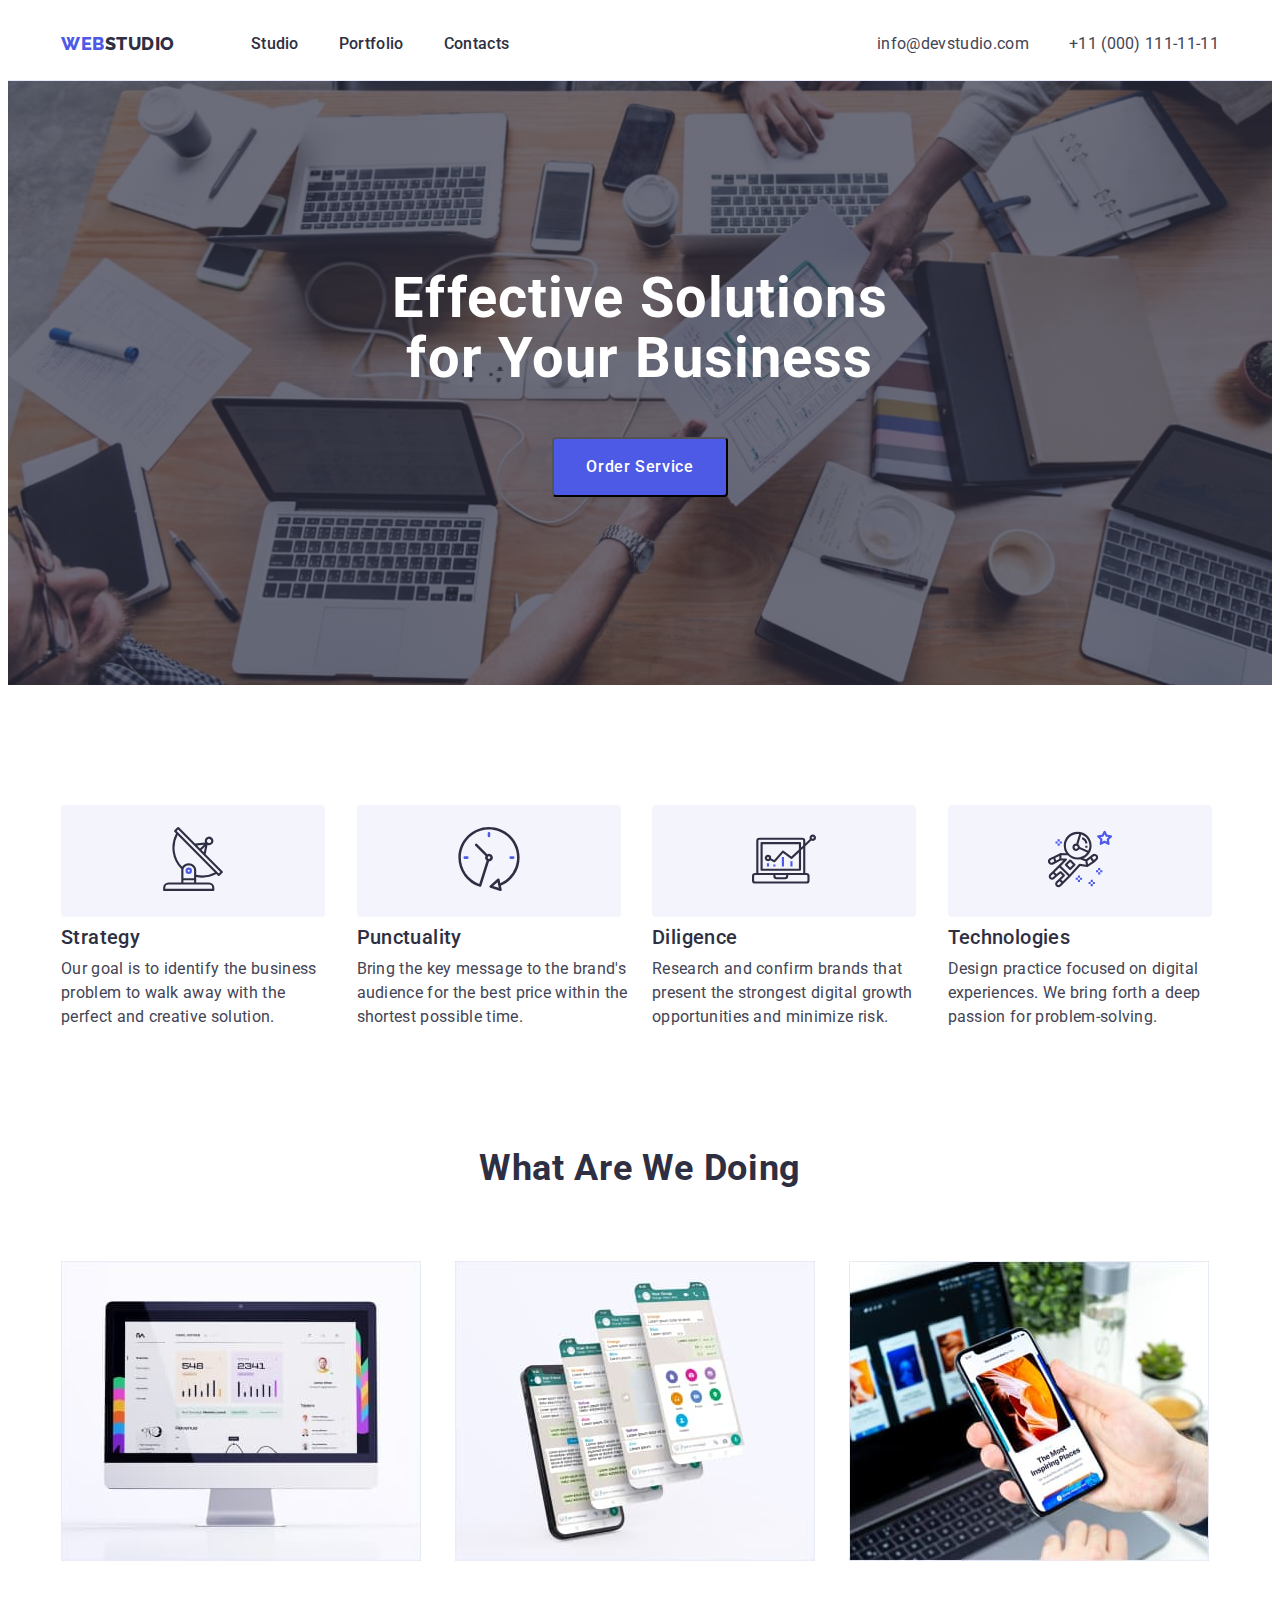
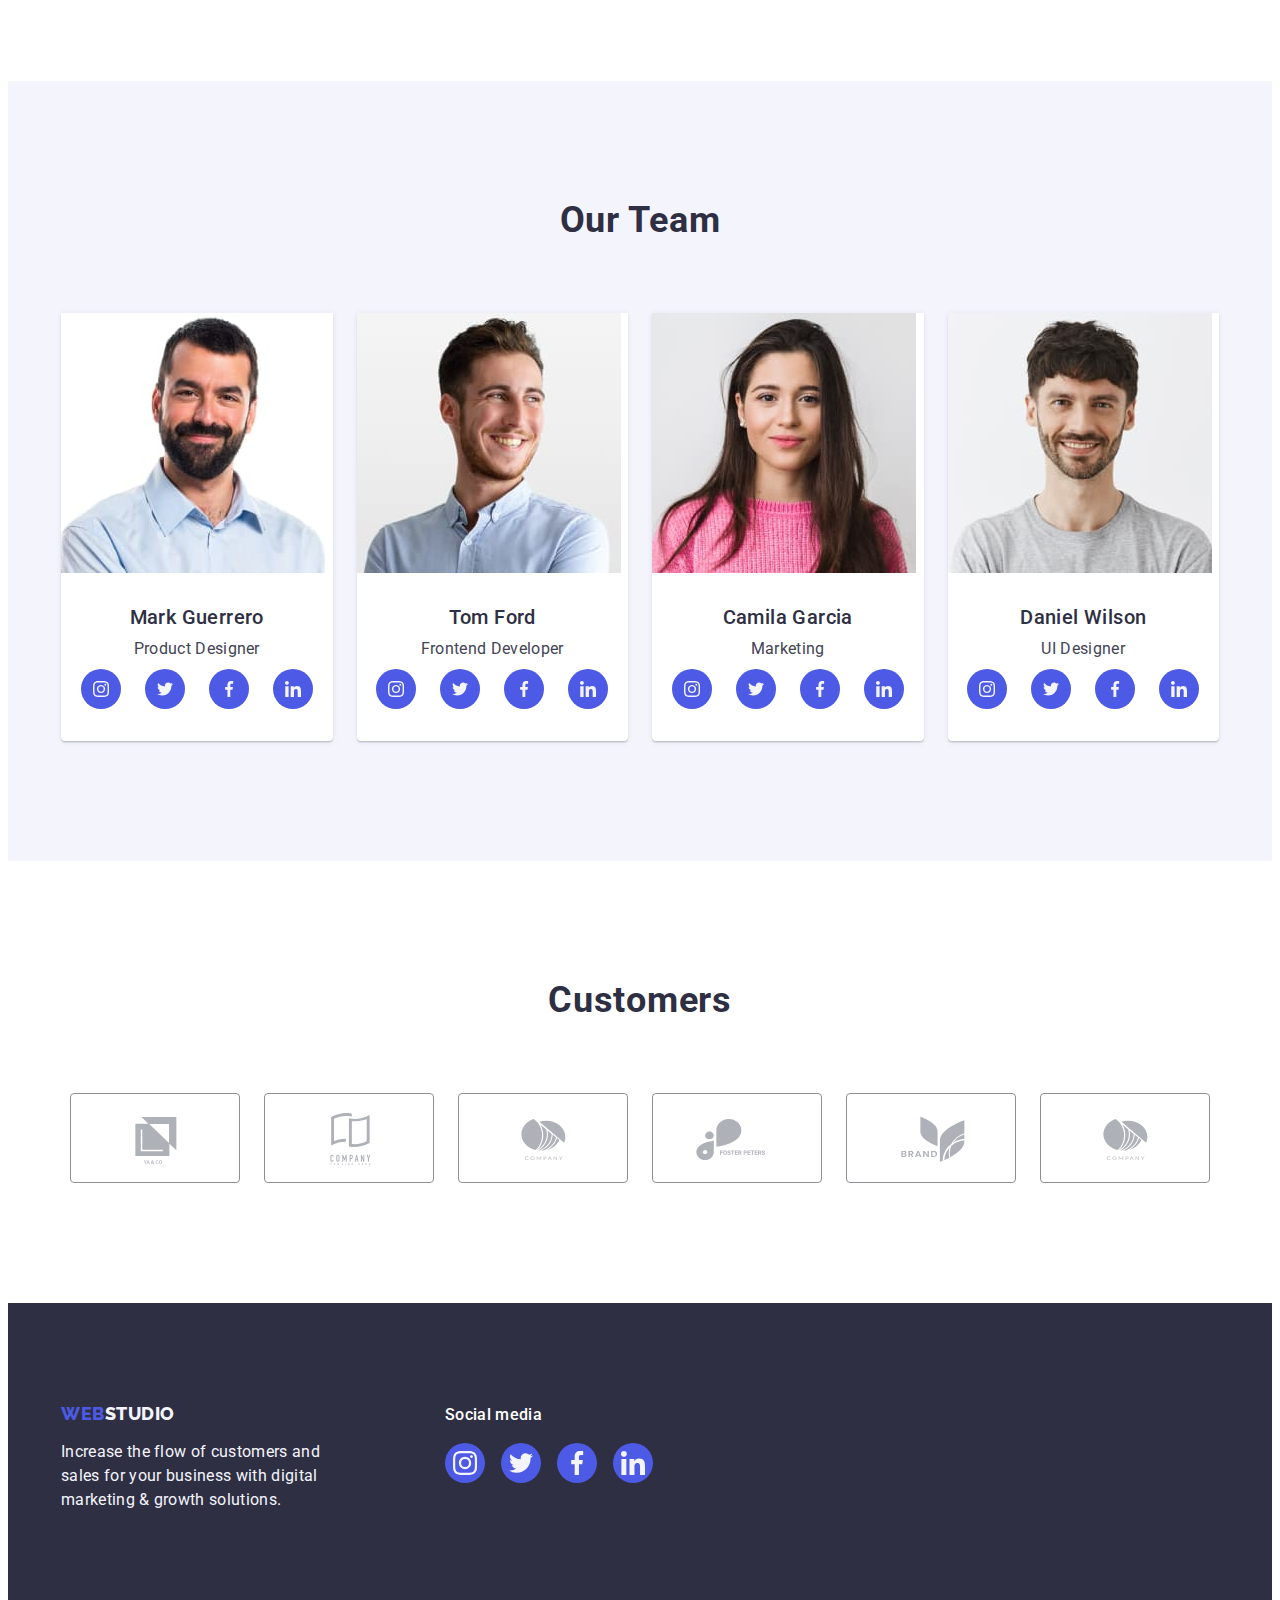
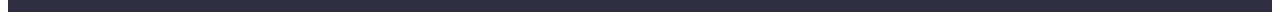
==== index.html @ d8cc11d1 "Initial commit" ====
<!DOCTYPE html>
<html lang="en">
<head>
    <meta charset="UTF-8">
    <meta http-equiv="X-UA-Compatible" content="IE=edge">
    <meta name="viewport" content="width=device-width, initial-scale=1.0">
    <title>WebStudio</title>
    <link rel="preconnect" href="https://fonts.googleapis.com">
    <link rel="preconnect" href="https://fonts.gstatic.com" crossorigin>
    <link href="https://fonts.googleapis.com/css2?family=Raleway:wght@800&family=Roboto:wght@400;500;700;900&display=swap"
      rel="stylesheet">
      <link rel="stylesheet" href="https://cdnjs.cloudflare.com/ajax/libs/modern-normalize/1.1.0/modern-normalize.min.css"
        integrity="sha512-wpPYUAdjBVSE4KJnH1VR1HeZfpl1ub8YT/NKx4PuQ5NmX2tKuGu6U/JRp5y+Y8XG2tV+wKQpNHVUX03MfMFn9Q=="
        crossorigin="anonymous" referrerpolicy="no-referrer" />
    <link rel="stylesheet" href="./css/styles.css">
</head>
<body>
  <header class="page-header">
    <div class="container page-header-container">
  <nav class="page-nav list">
    <a class="logo link" href="./index.html">Web<span class="logo-span">Studio</span></a>
    <ul class="menu list">
      <li class="menu-item">
        <a class="menu-link link" href="./index.html">Studio</a>
      </li>
      <li class="menu-item">
        <a class="menu-link link" href="./portfolio.html">Portfolio</a>
      </li>
      <li class="menu-item">
        <a class="menu-link link" href="">Contacts</a>
      </li>
    </ul>
  </nav>
  <address class="page-address">
    <ul class="contact list">
      <li class="page-address-contact" >
        <a class="contact-info link" href="mailto:info@devstudio.com">info@devstudio.com</a>
      </li>
      <li class="page-address-contact">
        <a class="contact-info link" href="tel:+110001111111">+11 (000) 111-11-11</a>
      </li>
    </ul>
  </address>
    </div>
  </header>
  <main>
    <section class="hero">
<div class="container">
<h1 class="main-title">Effective Solutions
  for Your Business</h1>
<button class="modal-btn" type="button">Order Service</button>
</div>
    </section>
    <section class="solutions section">
      <div class="container">
        <h2 class="effective-solutions" hidden></h2>
        <ul class="solutions-list list">
          <li class="team-solutions">
            <div class="solutions-list-icons">
              <a href="" class="solutions-list-link">
                <svg class="solutions-icons" width="64" height="64">
                  <use href="./images/icons.svg#icon-antenna"></use>
                </svg>
              </a>         
            </div>
            <h3 class="name-decisions">Strategy</h3>
            <p class="description-solutions">Our goal is to identify the business
              problem to walk away with the perfect and creative solution.</p>
          </li>
          <li class="team-solutions">
            <div class="solutions-list-icons">
              <a href="" class="solutions-list-link">
                <svg class="solutions-icons" width="64" height="64">
                  <use href="./images/icons.svg#icon-clock"></use>
                </svg>
              </a>         
            </div>
            <h3 class="name-decisions">Punctuality</h3>
            <p class="description-solutions">Bring the key message to the brand's audience for the best price within the
              shortest possible time.</p>
          </li>
          <li class="team-solutions">
            <div class="solutions-list-icons">
              <a href="" class="solutions-list-link">
                <svg class="solutions-icons" width="64" height="64">
                  <use href="./images/icons.svg#icon-diagram"></use>
                </svg>
              </a>      
            </div>
            <h3 class="name-decisions">Diligence</h3>
            <p class="description-solutions">Research and confirm brands that present the strongest digital growth opportunities
              and minimize risk.</p>
          </li>
          <li class="team-solutions">
            <div class="solutions-list-icons">
              <a href="" class="solutions-list-link">
                <svg class="solutions-icons" width="64" height="64">
                  <use href="./images/icons.svg#icon-astronaut"></use>
                </svg>
              </a>  
            </div>
            <h3 class="name-decisions">Technologies</h3>
            <p class="description-solutions">Design practice focused on digital experiences. We bring forth a deep passion for
              problem-solving.</p>
          </li>
        </ul>
      </div>
    </section>
    <section class="our-solutions">
   <div class="container">
    <h2 class="work-options">What are we doing</h2>
    <ul class="our-solutions-list list">
      <li class="photos-works">
        <img src="./images/section_3/img_1.jpg" alt="computer" width="360" height="300">
      </li>
      <li class="photos-works">
        <img src="./images/section_3/img_2.jpg" alt="application" width="360" height="300">
      </li>
      <li class="photos-works">
        <img src="./images/section_3/img_3.jpg" alt="telephone" width="360" height="300">
      </li>
    </ul>
   </div>
    </section>
    <section class="our-team section">
      <div class="container">
        <h2 class="team">Our Team</h2>
        <ul class="our-team-list list">
          <li class="team-description">
            <img src="./images/team/mark_guerrero.jpg" alt="photo product designer" width="264" height="260">
            <div class="team-description-content">
                <h3 class="name">Mark Guerrero</h3>
                <p class="profession">Product Designer</p>
                <ul class="social-list list">
                  <li class="social-list-item">
                    <a href="" class="social-list-link">
                      <svg class="social-list-icon" width="16" height="16">
                        <use href="./images/icons.svg#icon-instagram"></use>
                      </svg>
                    </a>
                  </li>
                  <li class="social-list-item">
                    <a href="" class="social-list-link">
                      <svg class="social-list-icon" width="16" height="16">
                        <use href="./images/icons.svg#icon-twitter"></use>
                      </svg>
                    </a>
                  </li>
                  <li class="social-list-item">
                    <a href="" class="social-list-link">
                      <svg class="social-list-icon" width="16" height="16">
                        <use href="./images/icons.svg#icon-facebook"></use>
                      </svg>
                    </a>
                  </li>
                  <li class="social-list-item">
                    <a href="" class="social-list-link">
                      <svg class="social-list-icon" width="16" height="16">
                        <use href="./images/icons.svg#icon-linkedin"></use>
                      </svg>
                    </a>
                  </li>
                </ul>
            </div>
          </li>
          <li class="team-description">
            <img src="./images/team/tom_ford.jpg" alt="photo frontend developer " width="264" height="260">
            <div class="team-description-content">
                <h3 class="name">Tom Ford</h3>
                <p class="profession">Frontend Developer</p>
                <ul class="social-list list">
                  <li class="social-list-item">
                    <a href="" class="social-list-link">
                      <svg class="social-list-icon" width="16" height="16">
                        <use href="./images/icons.svg#icon-instagram"></use>
                      </svg>
                    </a>
                  </li>
                  <li class="social-list-item">
                    <a href="" class="social-list-link">
                      <svg class="social-list-icon" width="16" height="16">
                        <use href="./images/icons.svg#icon-twitter"></use>
                      </svg>
                    </a>
                  </li>
                  <li class="social-list-item">
                    <a href="" class="social-list-link">
                      <svg class="social-list-icon" width="16" height="16">
                        <use href="./images/icons.svg#icon-facebook"></use>
                      </svg>
                    </a>
                  </li>
                  <li class="social-list-item">
                    <a href="" class="social-list-link">
                      <svg class="social-list-icon" width="16" height="16">
                        <use href="./images/icons.svg#icon-linkedin"></use>
                      </svg>
                    </a>
                  </li>
                </ul>
            </div>
          </li>
          <li class="team-description">
            <img src="./images/team/camila_garcia.jpg" alt="photo marketing" width="264" height="260">
            <div class="team-description-content">
              <h3 class="name">Camila Garcia</h3>
              <p class="profession">Marketing</p>
              <ul class="social-list list">
                <li class="social-list-item">
                  <a href="" class="social-list-link">
                    <svg class="social-list-icon" width="16" height="16">
                      <use href="./images/icons.svg#icon-instagram"></use>
                    </svg>
                  </a>
                </li>
                <li class="social-list-item">
                  <a href="" class="social-list-link">
                    <svg class="social-list-icon" width="16" height="16">
                      <use href="./images/icons.svg#icon-twitter"></use>
                    </svg>
                  </a>
                </li>
                <li class="social-list-item">
                  <a href="" class="social-list-link">
                    <svg class="social-list-icon" width="16" height="16">
                      <use href="./images/icons.svg#icon-facebook"></use>
                    </svg>
                  </a>
                </li>
                <li class="social-list-item">
                  <a href="" class="social-list-link">
                    <svg class="social-list-icon" width="16" height="16">
                      <use href="./images/icons.svg#icon-linkedin"></use>
                    </svg>
                  </a>
                </li>
              </ul>
            </div>
          </li>
          <li class="team-description">
            <img src="./images/team/daniel_wilson.jpg" alt="photo UI designer" width="264" height="260">
            <div class="team-description-content">
              <h3 class="name">Daniel Wilson</h3>
              <p class="profession">UI Designer</p>
              <ul class="social-list list">
                <li class="social-list-item">
                  <a href="" class="social-list-link">
                    <svg class="social-list-icon" width="16" height="16">
                      <use href="./images/icons.svg#icon-instagram"></use>
                    </svg>
                  </a>
                </li>
                <li class="social-list-item">
                  <a href="" class="social-list-link">
                    <svg class="social-list-icon" width="16" height="16">
                      <use href="./images/icons.svg#icon-twitter"></use>
                    </svg>
                  </a>
                </li>
                <li class="social-list-item">
                  <a href="" class="social-list-link">
                    <svg class="social-list-icon" width="16" height="16">
                      <use href="./images/icons.svg#icon-facebook"></use>
                    </svg>
                  </a>
                </li>
                <li class="social-list-item">
                  <a href="" class="social-list-link">
                    <svg class="social-list-icon" width="16" height="16">
                      <use href="./images/icons.svg#icon-linkedin"></use>
                    </svg>
                  </a>
                </li>
              </ul>
            </div>
          </li>
        </ul>
      </div>
    </section>
    <section class="our-customers section">
      <div class="container">
        <h2 class="customers-title">Customers</h2>
        <ul class="customers-list list">
          <li class="customers-list-item">
            <a href="" class="customers-list-link">
             <svg class="customers-list-icon" width="104" height="56">
                <use href="./images/icons.svg#icon-Logo_ya_co"></use>
              </svg>
            </a>
          </li>
          <li class="customers-list-item">
            <a href="" class="customers-list-link">
              <svg class="customers-list-icon" width="104" height="56">
                <use href="./images/icons.svg#icon-Logo_tagline_here"></use>
              </svg>
            </a>  
          </li>
          <li class="customers-list-item">
            <a href="" class="customers-list-link">
              <svg class="customers-list-icon" width="104" height="56">
                <use href="./images/icons.svg#icon-Logo_company"></use>
              </svg>
            </a>      
          </li>
          <li class="customers-list-item">
            <a href="" class="customers-list-link"> 
              <svg class="customers-list-icon" width="104" height="56">
                <use href="./images/icons.svg#icon-Logo_foster_peters"></use>
              </svg>
            </a>
          </li>
          <li class="customers-list-item">
            <a href="" class="customers-list-link">
              <svg class="customers-list-icon" width="104" height="56">
                <use href="./images/icons.svg#icon-Logo-brand"></use>
              </svg>
            </a>
          </li>
          <li class="customers-list-item">
            <a href="" class="customers-list-link">
              <svg class="customers-list-icon" width="104" height="56">
                <use href="./images/icons.svg#icon-Logo_company"></use>
              </svg>
            </a>      
          </li>
        </ul>
      </div>
    </section>
  </main>
  <footer class="page-footer">
<div class="page-footer-container container">
  <div class="page-footer-logo">
    <a class="logo footer-logo link" href="./index.html">Web<span class="logo-span-footer">Studio</span></a>
    <p class="goal">Increase the flow of customers and sales for your business with digital marketing & growth solutions.
    </p>
  </div>
  <div class="media">
    <p class="media-title">Social media</p>
    <ul class="media-list list">
      <li class="media-list-item">
        <a href="" class="media-list-link">
          <svg class="media-list-icon" width="24" height="24">
            <use href="./images/icons.svg#icon-instagram"></use>
          </svg>
        </a>
      </li>
      <li class="social-list-item">
        <a href="" class="media-list-link">
          <svg class="social-list-icon" width="24" height="24">
            <use href="./images/icons.svg#icon-twitter"></use>
          </svg>
        </a>
      </li>
      <li class="social-list-item">
        <a href="" class="media-list-link">
          <svg class="social-list-icon" width="24" height="24">
            <use href="./images/icons.svg#icon-facebook"></use>
          </svg>
        </a>
      </li>
      <li class="social-list-item">
        <a href="" class="media-list-link">
          <svg class="social-list-icon" width="24" height="24">
            <use href="./images/icons.svg#icon-linkedin"></use>
          </svg>
        </a>
      </li>
    </ul>
  </div>
</div>
  </footer>
</body>
</html>
---- css/styles.css ----
:root {
--color-iris: #4d5ae5;
--title-color-navy-blue: #2E2F42;
--color-white: #ffffff;
--color-ocean: #404BBF;
--text-color-slate: #434455;
--color-cloud: #F4F4FD;
}

p,
h1,
h2,
h3,
h4,
h5,
h6 {
margin: 0;
}

ul {
  margin: 0;
  padding-left: 0;
}
address {
    font-style: normal;
}
img {
    display: block;
}
button {
    cursor: pointer;
}

body {
font-family: 'Roboto', sans-serif;
color: #434455; 
background-color:#ffffff;
}
.list {
    list-style: none;
}
.link {
    text-decoration: none;
}
.container {
  width: 1158px;
  padding-left: 15px;
  padding-right: 15px;
  margin: 0 auto;
}
.section {
    padding-top: 120px;
    padding-bottom: 120px;
}
/* ==========Components =========*/ 
.logo {
font-family: 'Raleway', sans-serif;
font-weight: 800;
text-transform: uppercase;
font-size: 18px;
line-height: 1.17;
letter-spacing: 0.03em;
color: var(--color-iris);
margin-right: 76px;
margin-bottom: 0;
}

.logo-span {

    color: #2E2F42;
}
/* ==========/Components =========*/
/* ========== Header =========*/
.page-header {
    padding-top: 24px;
    padding-bottom: 24px;
    border-bottom: 1px solid #E7E9FC;
}
.page-header-container {
    display: flex;
    align-items: center;
    justify-content: space-between;
}
.menu {
    display: flex;
    align-items: center;
}
.page-nav {
    display: flex;
    align-items: center;
}
.contact {
    display: flex;
    align-items: center;
}
.menu-item:not(:last-child) {
    margin-right: 40px;
}
.menu-link {
font-weight: 500;
font-size: 16px;
line-height: 1.5;
letter-spacing: 0.02em;
color: var(--title-color-navy-blue);

}

.menu-link:hover,
.menu-link:focus {
color: var(--color-ocean);
}

.page-address {
font-style: normal;
}
.page-address-contact:not(:last-child) {
 margin-right: 40px;
}
.contact-info {
font-weight: 400;
color: var(--text-color-slate);
font-size: 16px;
line-height: 1.5;
letter-spacing: 0.02em;
}

.contact-info:hover,
.contact-info:focus {
 color: var(--color-ocean);
}

/* ========== /Header =========*/
/* ========== Hero =========*/

.hero {
background-color: #2e2f42;
padding-top: 188px;
padding-bottom: 188px;
text-align: center;
background-image:linear-gradient(rgba(46, 47, 66, 0.7), rgba(46, 47, 66, 0.7)),
 url("../images/hero/people_office.jpg");
background-size: cover;
background-color: #2E2F42;
max-width: 1440px;
margin: 0 auto;
}

.main-title {
font-weight: 700;
width: 496px;
font-size: 56px;
line-height: 1.07;
letter-spacing: 0.02em;
text-align: center;
color: var(--color-white);
margin-bottom: 48px;
margin-left: auto;
margin-right: auto;
}

.modal-btn {
font-family: 'Roboto', sans-serif;
font-weight: 500;
font-size: 16px;
line-height: 1.5;
letter-spacing: 0.04em;
color: var(--color-white);
background: var(--color-iris);
padding: 16px 32px;
border-radius: 4px;
}

.modal-btn:hover, .modal-btn:focus {
background-color: #404BBF;
}
/* ========== /Hero =========*/

/* ========== Solutions =========*/
.solutions-list {
display: flex;
flex-wrap: wrap;
gap: 24px;
}
.effective-solutions {
position: absolute;
width: 1px;
height: 1px;
margin: -1px;
border: 0;
padding: 0;
white-space: nowrap;
clip-path: inset(100%);
clip: rect(0 0 0 0);
overflow: hidden;
}
.team-solutions {
width: 264px;
flex-basis: calc((100% - 72px) / 4);
}
.solutions-list-icons {
display:flex;
width: 264px;
height: 112px;
border-radius: 4px;
background-color: #F4F4FD;
margin-bottom: 8px;
justify-content: center;
align-items: center;
}

.name-decisions {
font-weight: 500;
font-size: 20px;
line-height: 1.2;
letter-spacing: 0.02em;
color: var(--title-color-navy-blue);
margin-bottom: 8px;
}
.description-solutions {
font-size: 16px;
font-weight: 400;
line-height: 1.5;
letter-spacing: 0.02em;
}
/* ========== /Solutions =========*/

/* ========== Our-solutions =========*/
.our-solutions-list {
    display: flex;
    flex-wrap: wrap;
    gap: 24px;
}
.photos-works {
flex-basis: calc((100% - 48px) / 3);
}
.our-solutions {
    padding-bottom: 120px;
}
.work-options {
font-weight: 700;
font-size: 36px;
line-height: 1.11;
text-transform: capitalize;
letter-spacing: 0.02em;
text-align: center;
color: var(--title-color-navy-blue);
margin-bottom: 72px;
}

/* ========== /Our-solutions =========*/

/* ========== Our-team =========*/
.our-team-list {
    display: flex;
    flex-wrap: wrap;
    gap: 24px;
}
.our-team {
background-color: var(--color-cloud);
}
.team-description-content {
padding-top: 32px;  
padding-bottom: 32px;
}

.team {
font-size: 36px;
font-weight: 700;
line-height: 1.11;
text-transform: capitalize;
letter-spacing: 0.02em;
text-align: center;
color: var(--title-color-navy-blue);
margin-bottom: 72px;
}
.team-description {
background-color: var(--color-white);
text-align: center;
flex-basis: calc((100% - 72px) / 4);
box-shadow: 0px 1px 6px rgba(46, 47, 66, 0.08), 0px 1px 1px rgba(46, 47, 66, 0.16), 0px 2px 1px rgba(46, 47, 66, 0.08);
border-radius: 0px 0px 4px 4px;
}
.name {
font-weight: 500;
font-size: 20px;
line-height: 1.2;
letter-spacing: 0.02em;
color: var(--title-color-navy-blue);
margin-bottom: 8px;
}
.profession {
font-weight: 400;
font-size: 16px;
line-height: 1.5;
letter-spacing: 0.02em;
margin-bottom: 8px;
}
.social-list {
display: flex;
justify-content: center;
gap: 24px;
}
.social-list-link {
display: flex;
justify-content: center;
align-items: center;
width: 40px;
height: 40px;
border-radius: 50%;
background-color: #4D5AE5;
}
.social-list-link:hover, 
.social-list-link:focus {
background-color: #404BBF;
}
.social-list-icon {
fill: #f4f4fd;
}


/* ========== /Our-team =========*/
/* ========== Our-Customers=========*/
.customers-title {
font-size: 36px;
font-weight: 700;
line-height: 1.11;
text-transform: capitalize;
letter-spacing: 0.02em;
text-align: center;
color: var(--title-color-navy-blue);
margin-bottom: 72px;
}
.customers-list{
display: flex;
justify-content: center;
gap: 24px;
}

.customers-list-link {
display: flex;
justify-content: center;
align-items: center;
width: 168px;
height: 88px;
border-radius: 4px;
border: 1px solid #8E8F99;
}
.customers-list-icon {
fill: #AFB1B8;
}
.customers-list-link:hover, .customers-list-link:focus {
border: 1px solid #404BBF;
}
.customers-list-link:hover> .customers-list-icon, 
.customers-list-link:focus>.customers-list-icon {
fill: #404BBF;
}

/* ========== /Our-Customers=========*/
/* ========== Page-footer=========*/
.page-footer {
display: flex;
background-color: #2e2f42;
padding-top: 100px;
padding-bottom: 100px;
}
.page-footer-container {
display: flex;
}
.page-footer-logo {
display: flex;
flex-direction: column;
margin-right: 120px;
}

.footer-logo {
display: block;
margin-bottom: 16px;
}
.goal {
font-weight: 400;
font-size: 16px; 
line-height: 1.5;
letter-spacing: 0.02em;
color: var(--color-cloud);
width: 264px;
}
.logo-span-footer{

color: var(--color-cloud);
}
.media {
display: flex;
flex-direction: column;  
}
.media-list {
display: flex;
justify-content: center;
gap: 16px;
}

.media-list-link {
display: flex;
justify-content: center;
align-items: center;
width: 40px;
height: 40px;
border-radius: 50%;
background-color: #4D5AE5;
}

.media-title {
font-weight: 500;
font-size: 16px;
line-height: 1.5;
letter-spacing: 0.02em;
color: var(--color-white);
margin-bottom: 16px;
}
.media-list-icon {
fill: #f4f4fd;
}
.media-list-link:hover, .media-list-link:focus {
background-color: #31D0AA;
}


/* ========== /Page-footer=========*/

/*========== Portfolio======*/
.cards {
    padding-top: 96px;
    padding-bottom: 120px;
}
.cards-title {
position: absolute;
width: 1px;
height: 1px;
margin: -1px;
border: 0;
padding: 0;
white-space: nowrap;
clip-path: inset(100%);
clip: rect(0 0 0 0);
overflow: hidden;
}
.filters {
display: flex;
gap: 24px;
margin-bottom: 72px;
justify-content: center;
}
.gallery-list {
display: flex;
flex-wrap: wrap;
gap: 48px 24px;
}
.gallery {
flex-basis: calc((100% - 144px) / 9);
}
.gallery:hover {
box-shadow: 0px 1px 6px rgba(46, 47, 66, 0.08), 0px 1px 1px rgba(46, 47, 66, 0.16), 0px 2px 1px rgba(46, 47, 66, 0.08);
}
.gallery-content {
padding-left: 16px; 
padding-right: auto;   
padding-top: 32px;
padding-bottom: 32px;
border: 1px solid #E7E9FC;
}
.filters-button {
font-family: "Roboto", sans-serif;
font-weight: 500;
font-size: 16px;
line-height: 1.5;
letter-spacing: 0.04em;
color: var(--color-iris);
background-color: var(--color-cloud);
border: 1px solid #E7E9FC;
padding: 12px 24px;
}
 .filters-button:hover, .filters-button:focus {
color: var(--color-white);
background-color: var(--color-ocean);
box-shadow: 0px 3px 1px rgba(0, 0, 0, 0.1), 0px 2px 1px rgba(0, 0, 0, 0.08), 0px 2px 2px rgba(0, 0, 0, 0.12);
}
.gallery-name {
font-weight: 500;
font-size: 20px;
line-height: 1.2;
letter-spacing: 0.02em;
color: var(--title-color-navy-blue);
margin-bottom: 8px;
}
.text {
font-weight: 400;
font-size: 16px;
line-height: 1.5;
letter-spacing: 0.02em;
color: var(--text-color-slate);
}
/*========== Portfolio======*/
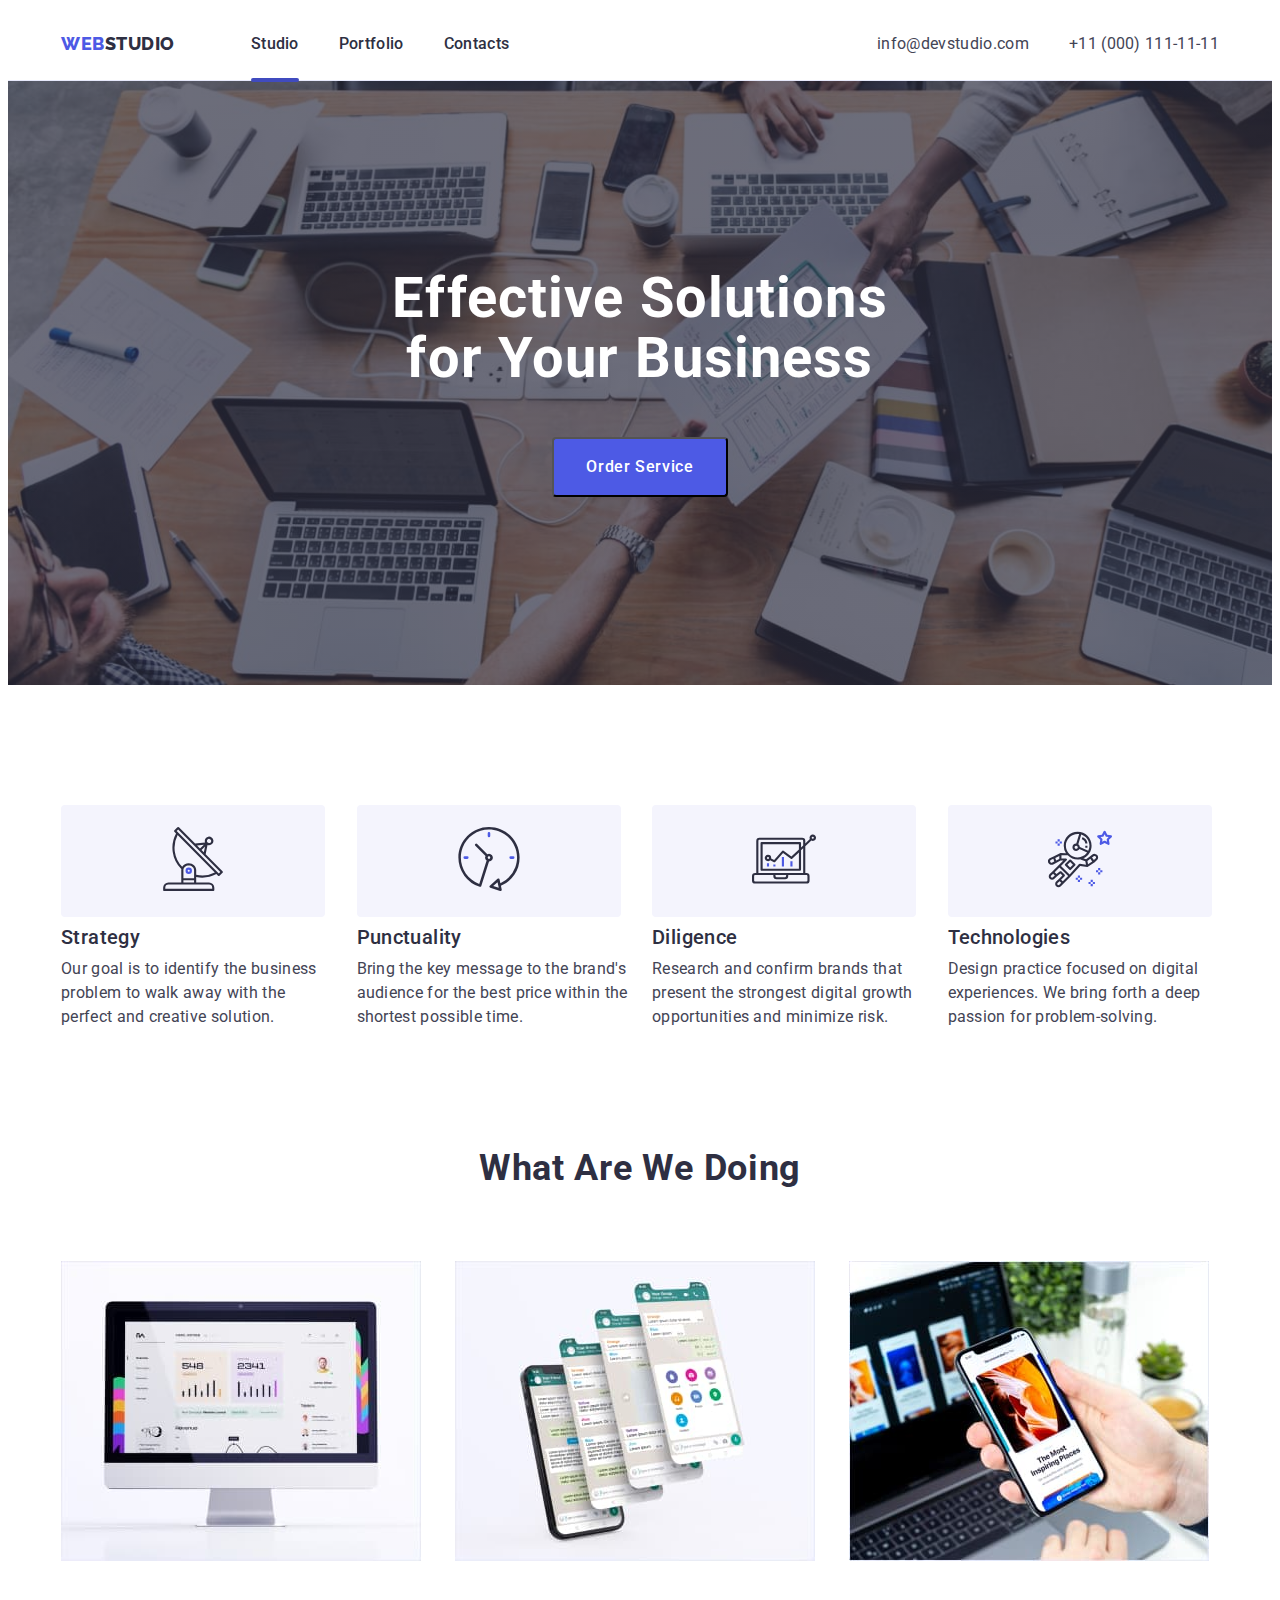
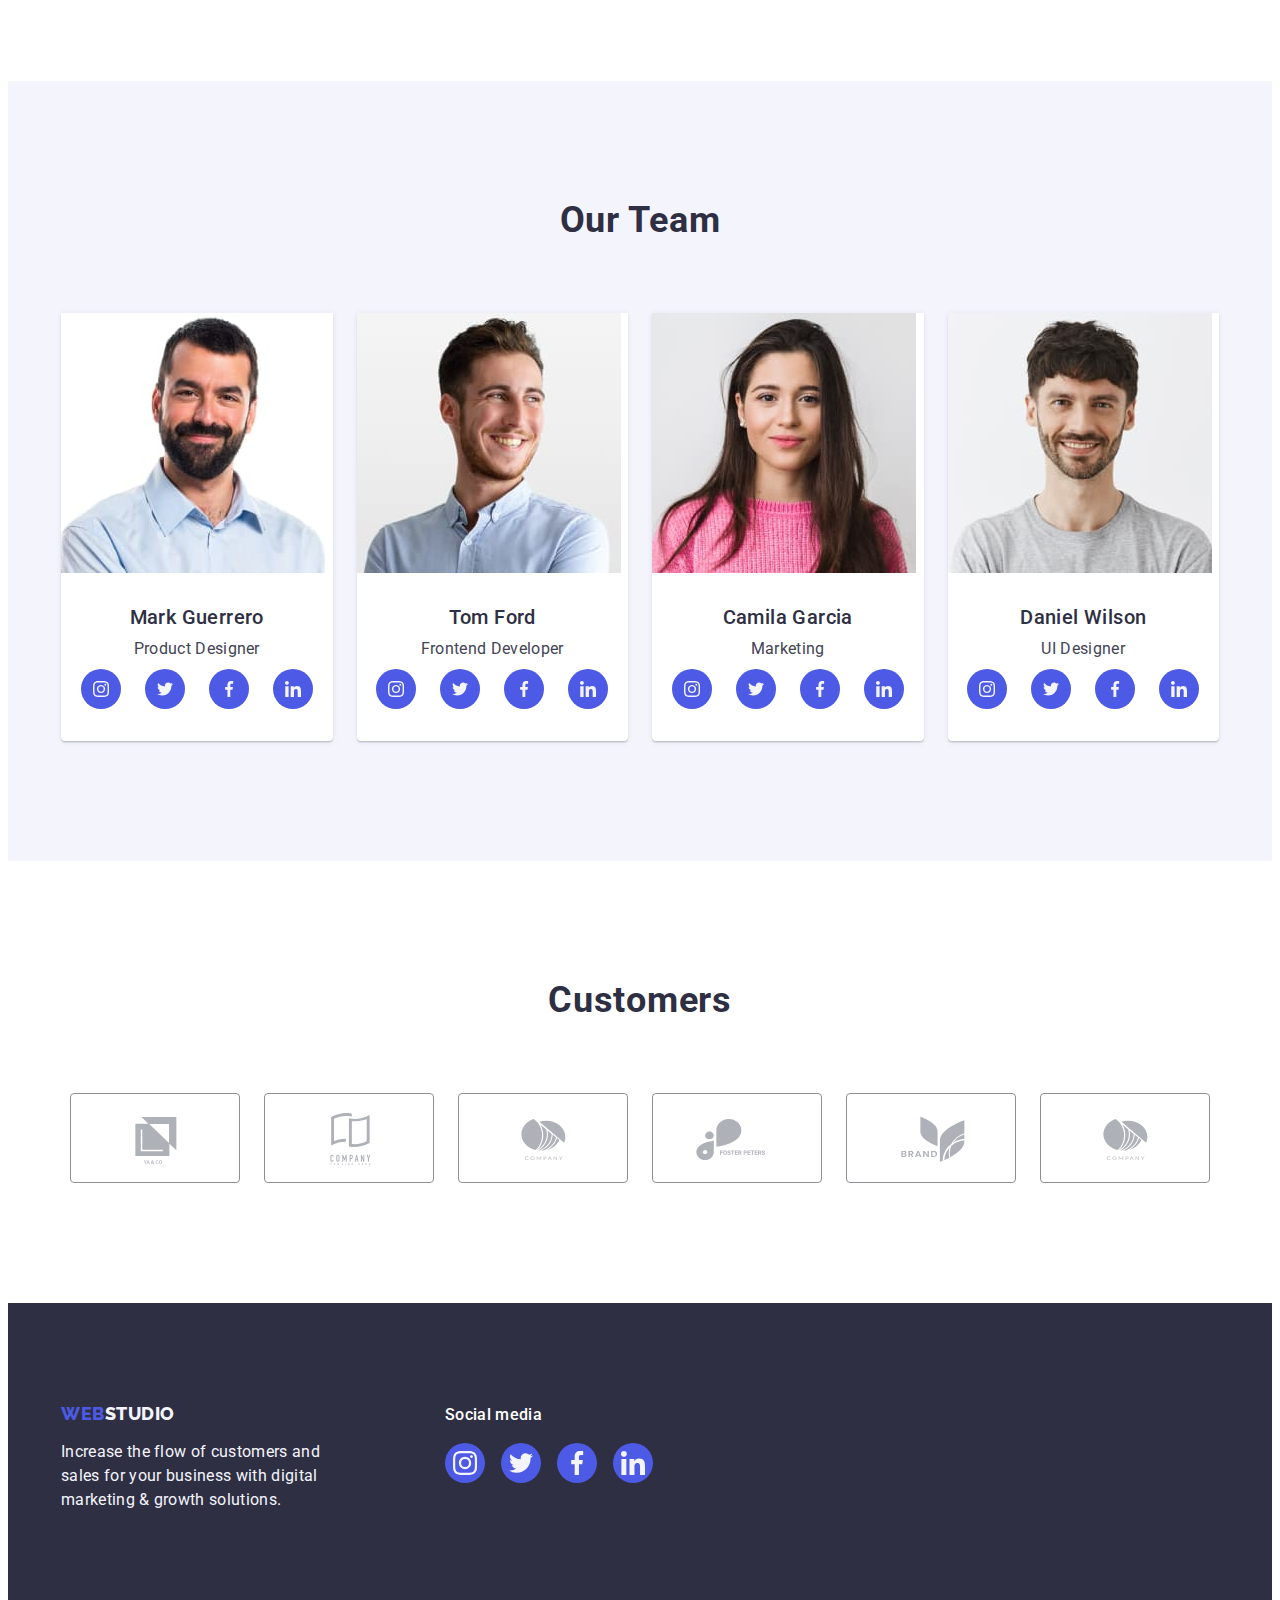
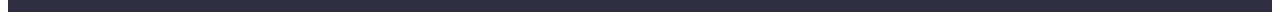
==== commit a80014c8: "commit" ====
--- a/index.html
+++ b/index.html
@@ -21,13 +21,13 @@
     <a class="logo link" href="./index.html">Web<span class="logo-span">Studio</span></a>
     <ul class="menu list">
       <li class="menu-item">
-        <a class="menu-link link" href="./index.html">Studio</a>
+        <a class="menu-link activ-studio link" href="./index.html">Studio</a>
       </li>
       <li class="menu-item">
-        <a class="menu-link link" href="./portfolio.html">Portfolio</a>
+        <a class="menu-link  link" href="./portfolio.html">Portfolio</a>
       </li>
       <li class="menu-item">
-        <a class="menu-link link" href="">Contacts</a>
+        <a class="menu-link  link" href="">Contacts</a>
       </li>
     </ul>
   </nav>
@@ -48,7 +48,7 @@
 <div class="container">
 <h1 class="main-title">Effective Solutions
   for Your Business</h1>
-<button class="modal-btn" type="button">Order Service</button>
+<button class="modal-btn" type="button" data-modal-open>Order Service</button>
 </div>
     </section>
     <section class="solutions section">
@@ -369,5 +369,15 @@
   </div>
 </div>
   </footer>
+  <div class="backdrop is-hidden" data-modal>
+    <div class="modal">
+      <button type="button" class="modal-close-btn" data-modal-close>
+        <svg class="modal-close-btn-icon" width="8" height="8">
+          <use href="./images/icons.svg#icon-close-modal"></use>
+        </svg>
+      </button>
+    </div>
+  </div>
+  <script src="./js/modal.js"></script>
 </body>
 </html>--- a/css/styles.css
+++ b/css/styles.css
@@ -5,6 +5,7 @@
 --color-ocean: #404BBF;
 --text-color-slate: #434455;
 --color-cloud: #F4F4FD;
+--transition-duration-and-func:250ms cubic-bezier(0.4, 0, 0.2, 1) ;
 }
 
 p,
@@ -96,13 +97,38 @@
 .menu-item:not(:last-child) {
     margin-right: 40px;
 }
+
 .menu-link {
+position: relative;
 font-weight: 500;
 font-size: 16px;
 line-height: 1.5;
 letter-spacing: 0.02em;
+margin-bottom: 20px;
 color: var(--title-color-navy-blue);
-
+transition:color var(--transition-duration-and-func);
+
+}
+.menu-link::after {
+content: "";
+position: absolute;
+width: 100%;
+height: 4px;
+left: 0px;
+top: 44px;
+background-color: transparent;
+border-radius: 2px;
+}
+
+.activ-studio.menu-link::after{
+background-color: #404BBF;
+}
+
+.activ-portfolio.menu-link::after {
+background-color: #404BBF;
+}
+.activ-contacts.menu-link::after {
+background-color: #404BBF;
 }
 
 .menu-link:hover,
@@ -122,6 +148,7 @@
 font-size: 16px;
 line-height: 1.5;
 letter-spacing: 0.02em;
+transition: color var(--transition-duration-and-func);
 }
 
 .contact-info:hover,
@@ -168,6 +195,7 @@
 background: var(--color-iris);
 padding: 16px 32px;
 border-radius: 4px;
+transition:background-color var(--transition-duration-and-func) ;
 }
 
 .modal-btn:hover, .modal-btn:focus {
@@ -308,6 +336,7 @@
 height: 40px;
 border-radius: 50%;
 background-color: #4D5AE5;
+transition:background-color var(--transition-duration-and-func) ;
 }
 .social-list-link:hover, 
 .social-list-link:focus {
@@ -316,7 +345,6 @@
 .social-list-icon {
 fill: #f4f4fd;
 }
-
 
 /* ========== /Our-team =========*/
 /* ========== Our-Customers=========*/
@@ -344,6 +372,8 @@
 height: 88px;
 border-radius: 4px;
 border: 1px solid #8E8F99;
+transition: border var(--transition-duration-and-func),
+fill var(--transition-duration-and-func);
 }
 .customers-list-icon {
 fill: #AFB1B8;
@@ -407,6 +437,7 @@
 height: 40px;
 border-radius: 50%;
 background-color: #4D5AE5;
+transition:background-color var(--transition-duration-and-func) ;
 }
 
 .media-title {
@@ -426,6 +457,66 @@
 
 
 /* ========== /Page-footer=========*/
+
+/*============ Modal vikno======== */
+
+/*============ /Modal vikno======== */
+.backdrop {
+position: fixed;
+top: 0;
+left: 0;
+z-index: 100;
+width: 100%;
+height: 100%;
+background-color: rgba(46, 47, 66, 0.4);
+transition: opacity var(--transition-duration-and-func), 
+visibility var(--transition-duration-and-func) ;
+}
+
+.backdrop.is-hidden {
+opacity: 0; 
+visibility: hidden;
+pointer-events: none;
+}
+.modal {
+position: absolute;
+top: 50%;
+left: 50%;
+transform: translate(-50%, -50%);
+width: 408px;
+height: 576px;
+background-color: #FCFCFC;
+box-shadow: 0px 1px 1px rgba(0, 0, 0, 0.14), 0px 1px 3px rgba(0, 0, 0, 0.12), 0px 2px 1px rgba(0, 0, 0, 0.2);
+border-radius: 4px;
+}
+.modal-close-btn-icon {
+fill: var(--title-color-navy-blue);
+transition:fill var(--transition-duration-and-func) ;
+}
+
+.modal-close-btn {
+position: absolute;
+top: 24px;
+right: 24px;
+display: flex;
+justify-content: center;
+align-items: center;
+width: 24px;
+height: 24px;
+border-radius: 50%;
+padding: 0;
+background-color: #E7E9FC;
+border: 1px solid rgba(0, 0, 0, 0.1);
+transition: background-color var(--transition-duration-and-func);
+}
+
+.modal-close-btn:hover, .modal-close-btn:focus {
+background-color: #404BBF;
+}
+.modal-close-btn:hover> .modal-close-btn-icon, 
+ .modal-close-btn:focus>.modal-close-btn-icon{
+    fill: var(--color-white);
+}
 
 /*========== Portfolio======*/
 .cards {
@@ -457,6 +548,7 @@
 }
 .gallery {
 flex-basis: calc((100% - 144px) / 9);
+transition:box-shadow var(--transition-duration-and-func);
 }
 .gallery:hover {
 box-shadow: 0px 1px 6px rgba(46, 47, 66, 0.08), 0px 1px 1px rgba(46, 47, 66, 0.16), 0px 2px 1px rgba(46, 47, 66, 0.08);
@@ -478,6 +570,9 @@
 background-color: var(--color-cloud);
 border: 1px solid #E7E9FC;
 padding: 12px 24px;
+transition: color var(--transition-duration-and-func),
+background-color var(--transition-duration-and-func),
+box-shadow var(--transition-duration-and-func);
 }
  .filters-button:hover, .filters-button:focus {
 color: var(--color-white);
@@ -499,4 +594,30 @@
 letter-spacing: 0.02em;
 color: var(--text-color-slate);
 }
+.gallery-card-img-wrapper {
+position: relative;
+overflow: hidden;
+}
+.overlay {
+position: absolute;
+left: 0px;
+top: 0px;
+width: 100%;
+height: 100%;
+overflow-y:scroll;
+transform: translate(0, 100%);
+transition:transform var(--transition-duration-and-func);
+
+font-weight: 400;
+font-size: 16px;
+line-height: 1.5;
+letter-spacing: 0.02em;
+padding:40px 32px;
+color: #F4F4FD;
+background-color: #4D5AE5;;
+}
+.gallery-card-img-wrapper:hover .overlay,
+.gallery-card-img-wrapper:focus .overlay {
+transform: translate(0,0);
+}
 /*========== Portfolio======*/